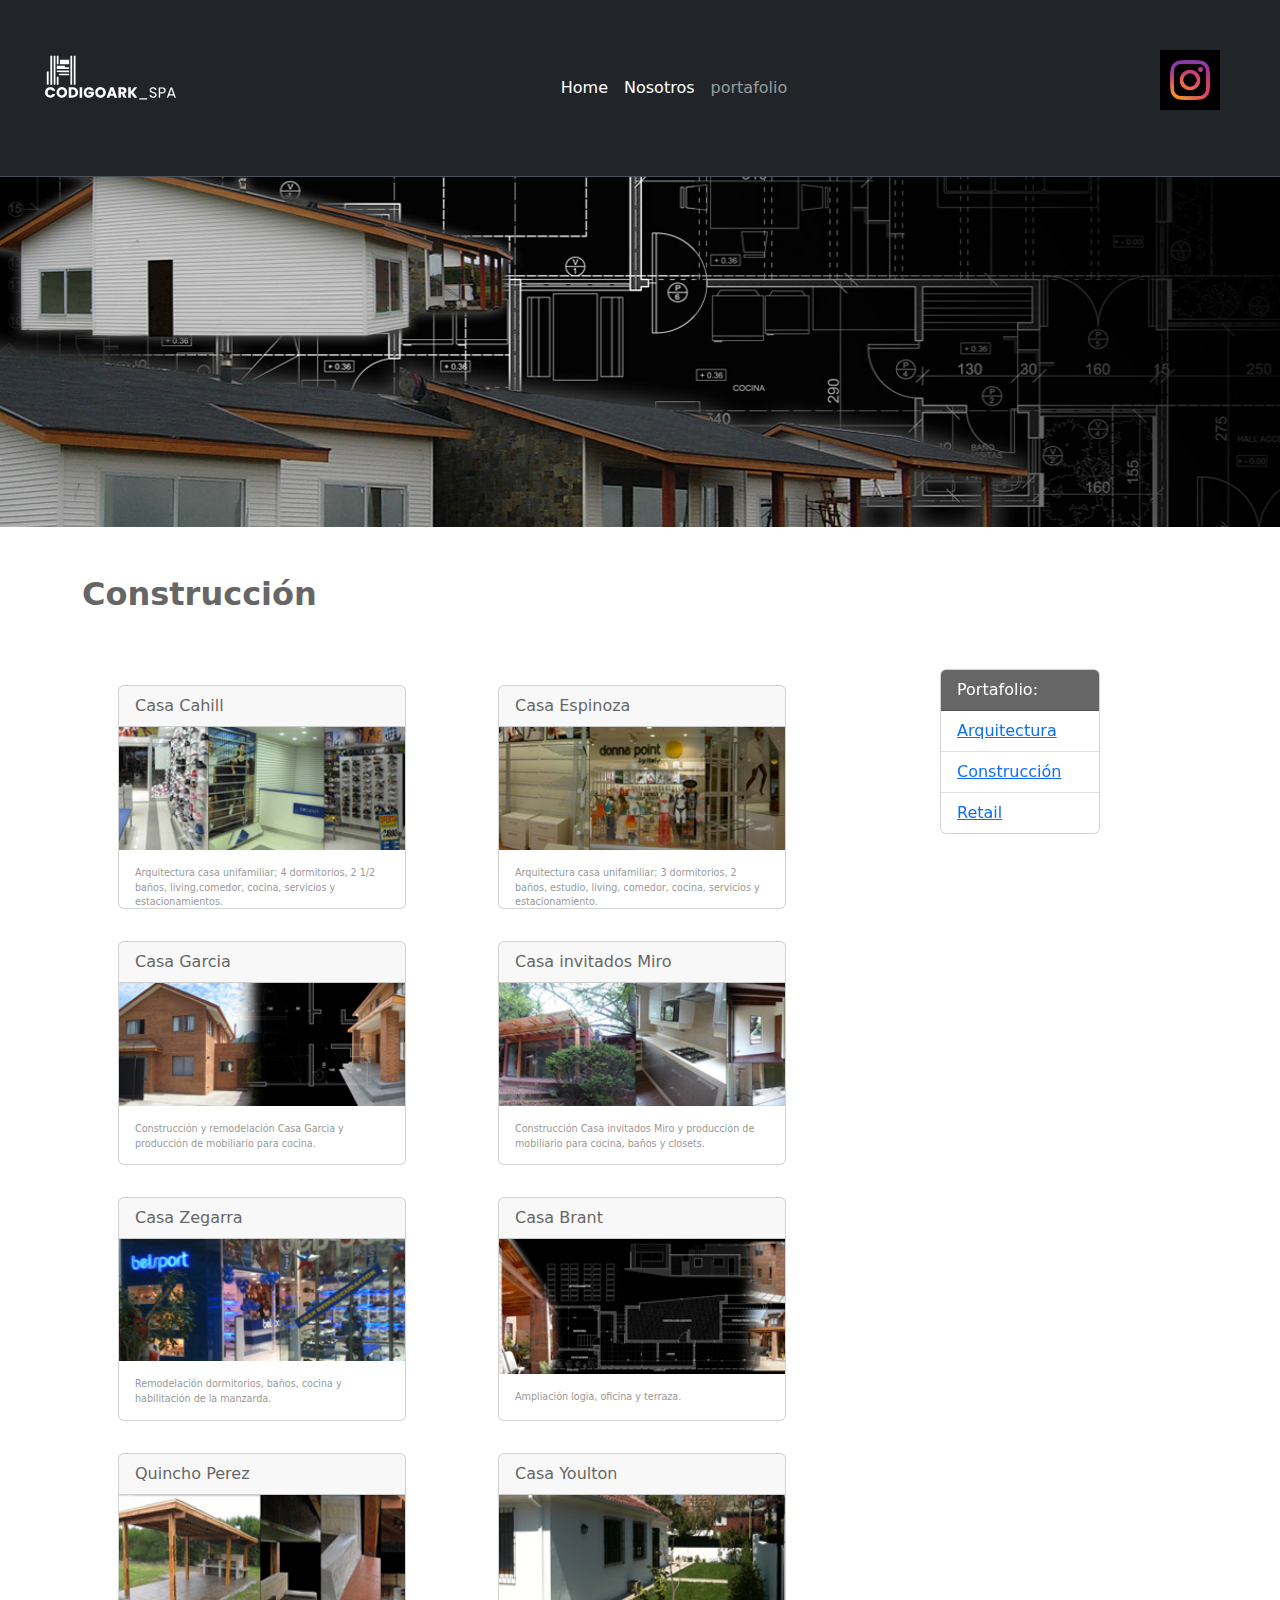
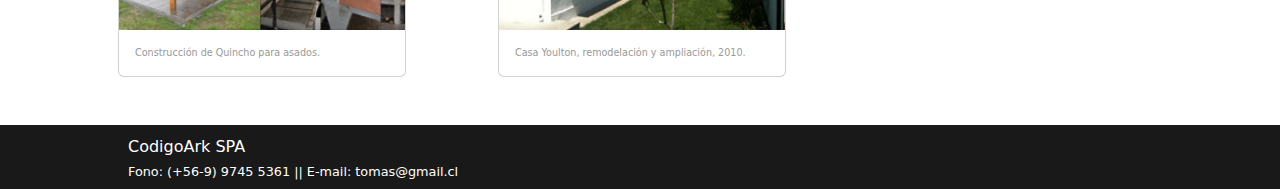
==== construccion.html @ f6d198fb "subiendo cambios" ====
<!doctype html>
<html lang="en">
  <head>
    <meta charset="utf-8">
    <meta name="viewport" content="width=device-width, initial-scale=1">
    <title>CodigoArk</title>
    <link href="https://cdn.jsdelivr.net/npm/bootstrap@5.3.3/dist/css/bootstrap.min.css" rel="stylesheet" integrity="sha384-QWTKZyjpPEjISv5WaRU9OFeRpok6YctnYmDr5pNlyT2bRjXh0JMhjY6hW+ALEwIH" crossorigin="anonymous">
    <link rel="stylesheet" href="./style.css">
  </head>
  <body>
    <nav class="navbar bg-dark navbar-expand-lg border-bottom border-body" data-bs-theme="dark">
      <div class="container-fluid">
          <img src="./img/logo.svg" alt="" class="navbar-brand logo" width="280" height="200">
        <button class="navbar-toggler" type="button" data-bs-toggle="collapse" data-bs-target="#navbarSupportedContent" aria-controls="navbarSupportedContent" aria-expanded="false" aria-label="Toggle navigation">
          <span class="navbar-toggler-icon"></span>
        </button>
        <div class="collapse navbar-collapse" id="navbarSupportedContent">
          <ul class="navbar-nav ms-auto me-auto mb-2 mb-lg-0">
            <li class="nav-item">
              <a class="nav-link active" aria-current="page" href="/index.html">Home</a>
            </li>
            <li class="nav-item">
              <a class="nav-link active" aria-current="page" href="/nosotros.html">Nosotros</a>
            </li>
            <li class="nav-item">
              <a class="nav-link" href="/portafolio.html">portafolio</a>
            </li>
          </ul>
          <ul>
            <li>
              <a class="nav-link active me-5" href="https://www.instagram.com/codigoark_spa/">
                <img src="./img/instagram.jpeg" alt="logo-instagram" width="60" height="60">
              </a>
            </li>
          </ul>
        </div>
      </div>
    </nav>
    
    <div class="row">
        <div class="col-12 d-none d-sm-block col-md-12 col-lg-12">
            <img src="./img/casa-cahill.jpg" alt="fotos-arq" class="foto-casa-cahill" id="slider2">
        </div>
    </div>
    
    <div class="container">
        <div class="row mt-5">
            <h2>Construcción</h2>
            <div class="col-sm-8">
                <div class="row mt-5">
                    <div class="col-xs-12 col-sm-12 col-md-12 col-lg-6 px-5 my-3">
                        <div id="card" class="card ms-auto me-auto">
                            <div class="card-header proy-destacados-title">
                                Casa Cahill
                            </div>
                            <img src="./img/belsport_apumanque.jpg" class="card-img-top img-destacada" alt="casa-cahill">
                            <div class="card-body">
                                <p class="card-text text-destacados">
                                    Arquitectura casa unifamiliar; 4 dormitorios, 2 1/2 baños, living,comedor, cocina, servicios y estacionamientos.
                                </p>
                            </div>
                        </div>
                    </div>
                    <div class="col-xs-12 col-sm-12 col-md-12 col-lg-6 px-5 my-3">
                        <div id="card" class="card ms-auto me-auto">
                            <div class="card-header proy-destacados-title">
                                Casa Espinoza
                            </div>
                            <img src="./img/donna_point (1).jpg" class="card-img-top img-destacada" alt="casa-cahill">
                            <div class="card-body">
                                <p class="card-text text-destacados">
                                    Arquitectura casa unifamiliar; 3 dormitorios, 2 baños, estudio, living, comedor, cocina, servicios y estacionamiento.
                                </p>
                            </div>
                        </div>
                    </div>
                </div>
                <div class="row">
                    <div class="col-xs-12 col-sm-12 col-md-12 col-lg-6 px-5 my-3">
                        <div id="card" class="card ms-auto me-auto">
                            <div class="card-header proy-destacados-title">
                                Casa Garcia
                            </div>
                            <img src="./img/casa_garcia.jpg" class="card-img-top img-destacada" alt="casa-garcia">
                            <div class="card-body">
                                <p class="card-text text-destacados">
                                    Construcción y remodelación Casa Garcia y producción de mobiliario para cocina.
                                </p>
                            </div>
                        </div>
                    </div>
                    <div class="col-xs-12 col-sm-12 col-md-12 col-lg-6 px-5 my-3">
                        <div id="card" class="card ms-auto me-auto">
                            <div class="card-header proy-destacados-title">
                                Casa invitados Miro
                            </div>
                            <img src="./img/casa_invitadosmiro.jpg" class="card-img-top img-destacada" alt="casa-invitados-miro">
                            <div class="card-body">
                                <p class="card-text text-destacados">
                                    Construcción Casa invitados Miro y producción de mobiliario para cocina, baños y closets.
                                </p>
                            </div>
                        </div>
                    </div>
                </div>
                <div class="row">
                    <div class="col-xs-12 col-sm-12 col-md-12 col-lg-6 px-5 my-3">
                        <div id="card" class="card ms-auto me-auto">
                            <div class="card-header proy-destacados-title">
                                Casa Zegarra
                            </div>
                            <img src="./img/belsport_plaza_oeste.jpg" class="card-img-top img-destacada" alt="casa-cahill">
                            <div class="card-body">
                                <p class="card-text text-destacados">
                                    Remodelación dormitorios, baños, cocina y habilitación de la manzarda.
                                </p>
                            </div>
                        </div>
                    </div>
                    <div class="col-xs-12 col-sm-12 col-md-12 col-lg-6 px-5 my-3">
                        <div id="card" class="card ms-auto me-auto">
                            <div class="card-header proy-destacados-title">
                                Casa Brant
                            </div>
                            <img src="./img/casa_brant.jpg" class="card-img-top img-destacada" alt="casa-brant">
                            <div class="card-body">
                                <p class="card-text text-destacados">
                                    Ampliación logia, oficina y terraza.
                                </p>
                            </div>
                        </div>
                    </div>
                </div>
                <div class="row">
                    <div class="col-xs-12 col-sm-12 col-md-12 col-lg-6 px-5 my-3">
                        <div id="card" class="card ms-auto me-auto">
                            <div class="card-header proy-destacados-title">
                                Quincho Perez
                            </div>
                            <img src="./img/quincho_perez.jpg" class="card-img-top img-destacada" alt="quincho-perez">
                            <div class="card-body">
                                <p class="card-text text-destacados">
                                    Construcción de Quincho para asados.
                                </p>
                            </div>
                        </div>
                    </div>
                    <div class="col-xs-12 col-sm-12 col-md-12 col-lg-6 px-5 my-3">
                        <div id="card" class="card ms-auto me-auto">
                            <div class="card-header proy-destacados-title">
                                Casa Youlton
                            </div>
                            <img src="./img/casa_youlton.jpg" class="card-img-top img-destacada" alt="casa-youlton">
                            <div class="card-body">
                                <p class="card-text text-destacados">
                                    Casa Youlton, remodelación y ampliación, 2010.
                                </p>
                            </div>
                        </div>
                    </div>
                </div>
            </div>
            <!--secciones del portafolio-->
            <div class="col-sm-4">
                <div class="card section-ports ms-auto me-auto mt-5">
                    <div class="card-header portf-header">
                        Portafolio:
                    </div>
                    <ul class="list-group list-group-flush item-portafolio">
                        <li class="list-group-item item-portafolio">
                            <a href="/portafolio.html">Arquitectura</a>
                        </li>
                        <li class="list-group-item item-portafolio">
                            <a href="/construccion.html">Construcción</a>
                        </li>
                        <li class="list-group-item item-portafolio">
                            <a href="/retail.html">Retail</a>
                        </li>
                    </ul>
                </div>
            </div>
        </div>

    </div>

    <!--footer -->
    <footer>
        <h4 class="foot-title">CodigoArk SPA</h4>
        <h5 class="foot-msg">
        Fono: (+56-9) 9745 5361 || E-mail: tomas@gmail.cl
        </h5>
    </footer>
    <!--Bootstrap-->
    <script src="https://cdn.jsdelivr.net/npm/bootstrap@5.3.3/dist/js/bootstrap.bundle.min.js" integrity="sha384-YvpcrYf0tY3lHB60NNkmXc5s9fDVZLESaAA55NDzOxhy9GkcIdslK1eN7N6jIeHz" crossorigin="anonymous"></script>
    <script src="https://cdn.jsdelivr.net/npm/@popperjs/core@2.11.8/dist/umd/popper.min.js" integrity="sha384-I7E8VVD/ismYTF4hNIPjVp/Zjvgyol6VFvRkX/vR+Vc4jQkC+hVqc2pM8ODewa9r" crossorigin="anonymous"></script>
    <script src="https://cdn.jsdelivr.net/npm/bootstrap@5.3.3/dist/js/bootstrap.min.js" integrity="sha384-0pUGZvbkm6XF6gxjEnlmuGrJXVbNuzT9qBBavbLwCsOGabYfZo0T0to5eqruptLy" crossorigin="anonymous"></script>
  </body>
</html>
---- style.css ----
* {
    margin: 0;
    padding: 0;
    box-sizing: border-box;
}

.logo {
    width: 12rem;
    height: 10rem;
}

img.img-destacada {
    border-radius: 0 !important;
    height: 8.614rem;
}

div#card {
    width: 18rem; 
    height: 14rem;
}

div.proy-destacados-title {
        color: #666 !important;
        font-weight: 500;
}

p.text-destacados {
    color: #999 !important;
    font-weight: 400;
    font-size: 0.6rem;
    margin-top: auto;
    margin-bottom: auto;
}

footer {
    background-color: #000000e6;
    height: 4rem;
    padding-left: 8rem !important;
    padding-top: 0.7rem;
    margin-top: 2rem;
}

h4.foot-title {
    font-size: 1rem;
    font-weight: 500;
    color: #fff;
}

h5.foot-msg {
    font-size: 0.8rem;
    font-weight: 500;
    color: #fff;
}


/*nosotros*/
img#slider2 {
    width: 100%;
    background-color: #000;
    height: 350px;
    overflow: hidden;
}

h2.titulo-nosotros {
    font-weight: 700;
    color: #666;
}

h3.subtitulo-nosotros {
    font-weight: 400;
    color: #999;
}
/*Portafolio*/
div.portf-header {
    background-color: #666;
    color:#fff;
}
li.item-portafolio {
    color: #666;
}

div.proy-portf {
    height: 3rem;
}

div.section-ports {
    width: 10rem;
    position: -webkit-sticky; 
    position: sticky;
    top: 20rem;
}

h2 {
    font-weight: 700;
    color: #666;
}
/*contacto*/
div.icons {
    position: relative;
    text-align: center;
}
svg {
    width: 5rem;
    height: 5rem;
    margin-right: 2rem;
    margin-left: 2rem;
    margin-bottom: 1rem;
    display: inline-block;
}

h4.contacto {
    font-weight: 400;
    color: #999;
    font-size: 1rem;
}

/*Portafolio*/
div.portf-header {
    background-color: #666;
    color:#fff;
}
li.item-portafolio {
    color: #666;
}

div.proy-portf {
    height: 3rem;
}

div.section-ports {
    width: 10rem;
    position: -webkit-sticky; 
    position: sticky;
    top: 20rem;
}

h2 {
    font-weight: 700;
    color: #666;
}

p.text-destacados {
    color: #999 !important;
    font-weight: 400;
    font-size: 0.6rem;
    margin-top: auto;
    margin-bottom: auto;
}
/*contacto*/
div.icons {
    position: relative;
    text-align: center;
}
svg {
    width: 5rem;
    height: 5rem;
    margin-right: 2rem;
    margin-left: 2rem;
    margin-bottom: 1rem;
    display: inline-block;
}

h4.contacto {
    font-weight: 400;
    color: #999;
    font-size: 1rem;
}
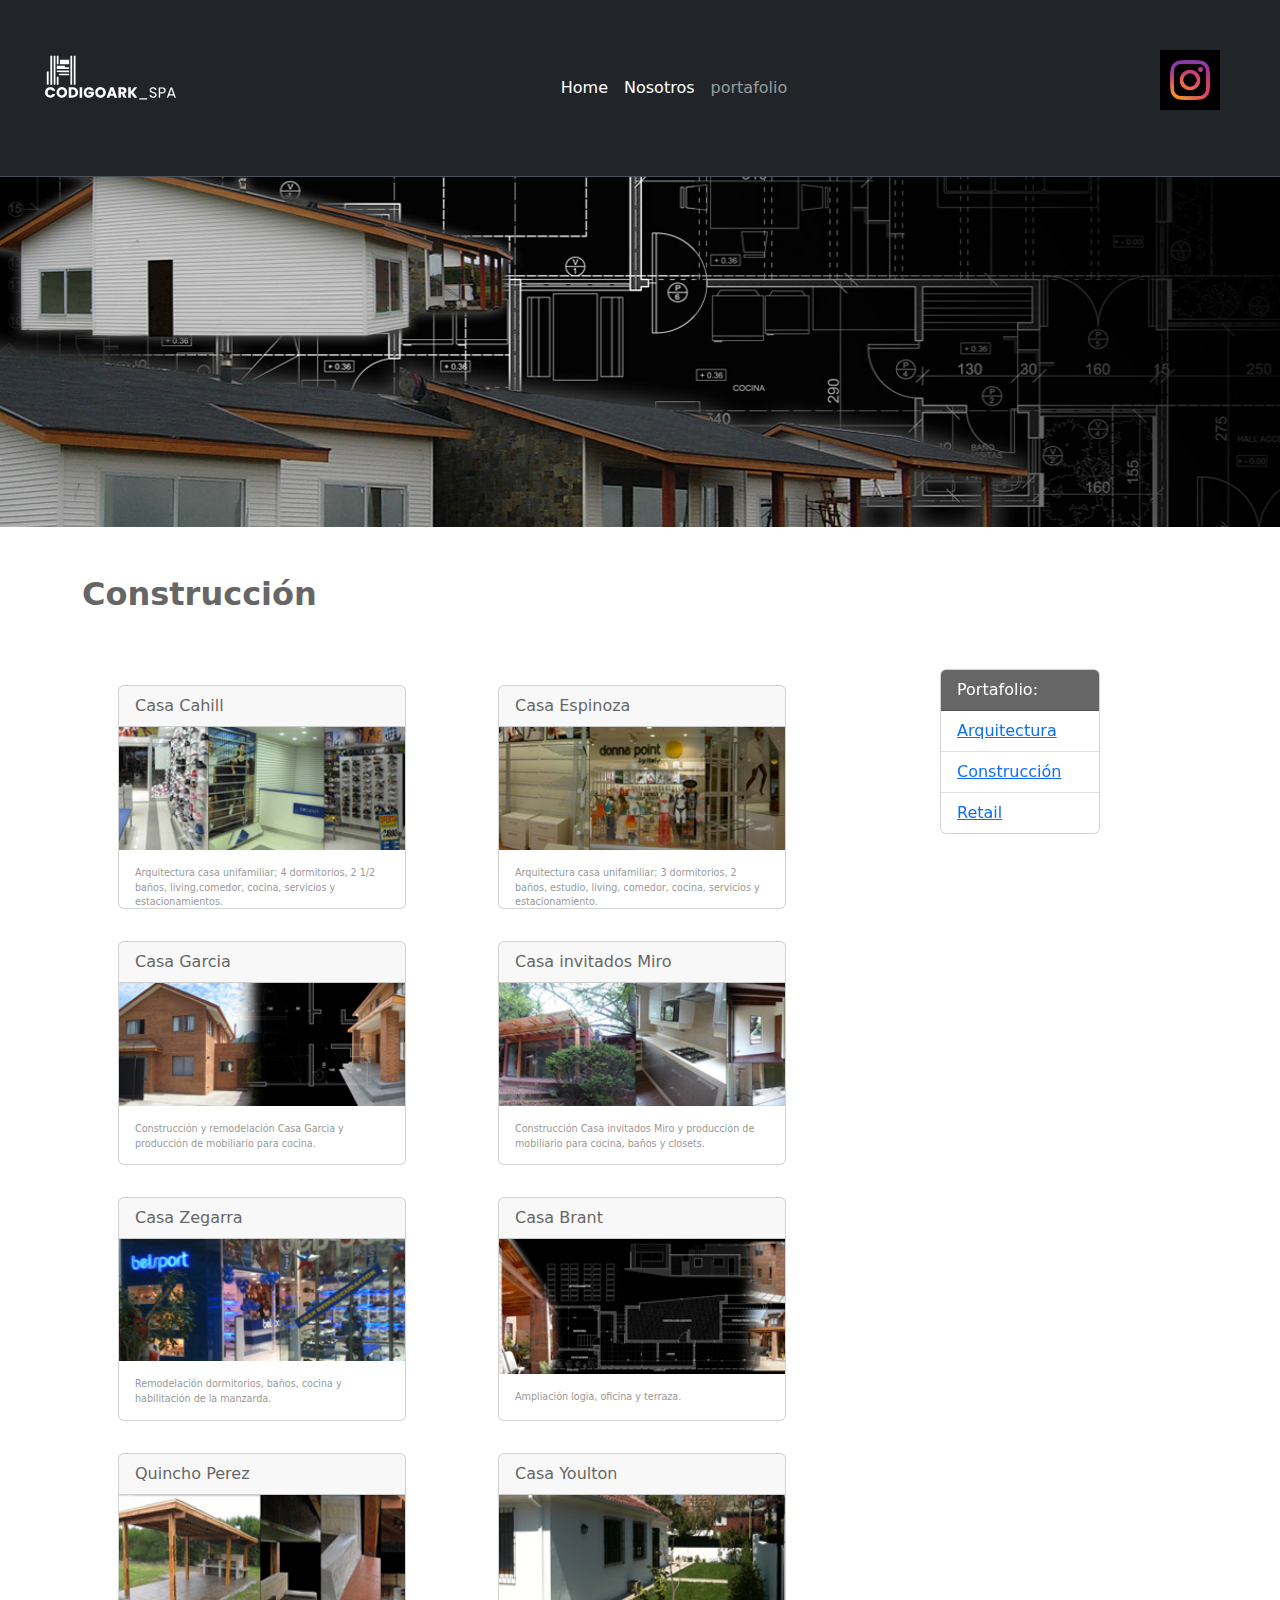
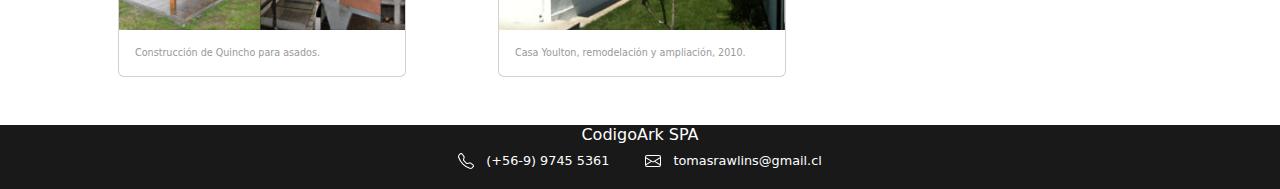
==== commit 297788fe: "subiendo cambios en footer" ====
--- a/construccion.html
+++ b/construccion.html
@@ -184,10 +184,14 @@
     </div>
 
     <!--footer -->
-    <footer>
+    <footer class="text-center p-0">
         <h4 class="foot-title">CodigoArk SPA</h4>
         <h5 class="foot-msg">
-        Fono: (+56-9) 9745 5361 || E-mail: tomas@gmail.cl
+            <img src="./img/telephone.svg" alt="ícono teléfono" class="me-2">
+            <span>(+56-9) 9745 5361</span>
+            <span class="mx-3"></span>
+            <img src="./img/email.svg" alt="ícono email" class="me-2">
+            <span>tomasrawlins@gmail.cl</span>
         </h5>
     </footer>
     <!--Bootstrap-->
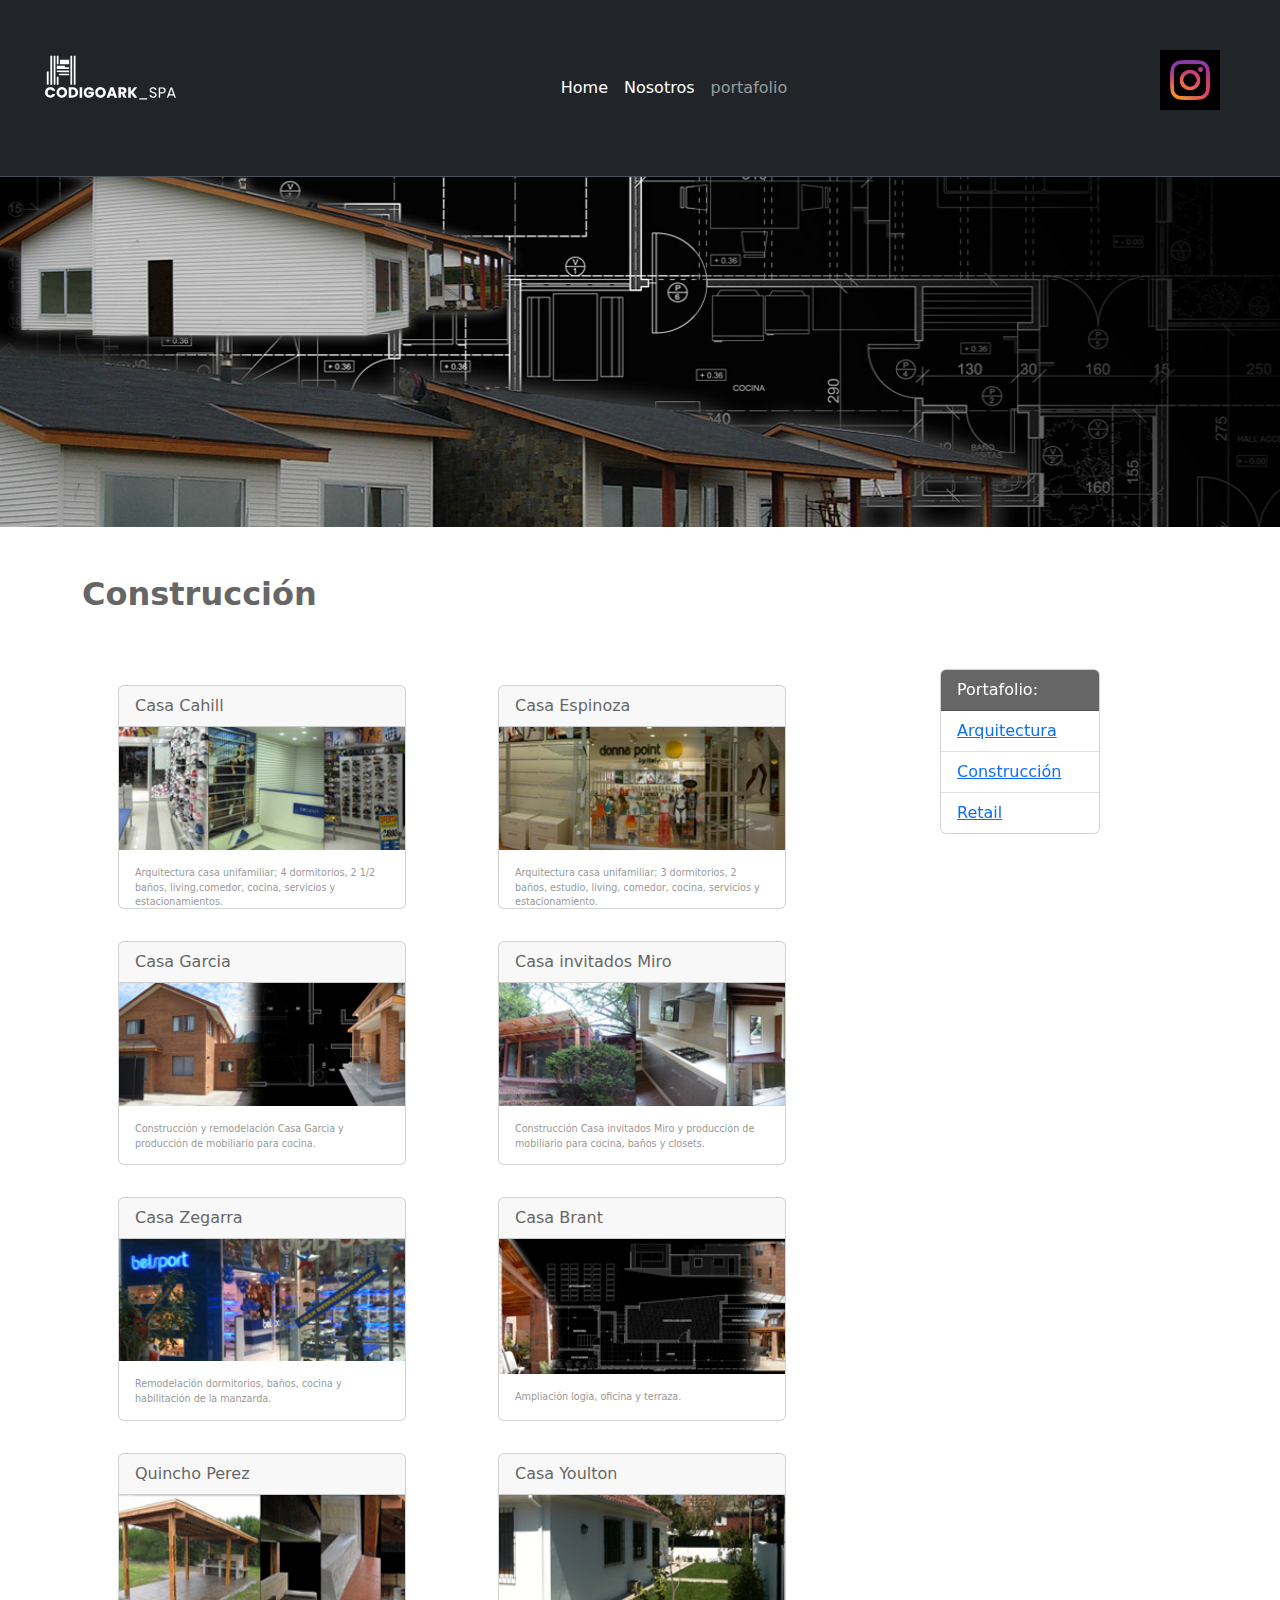
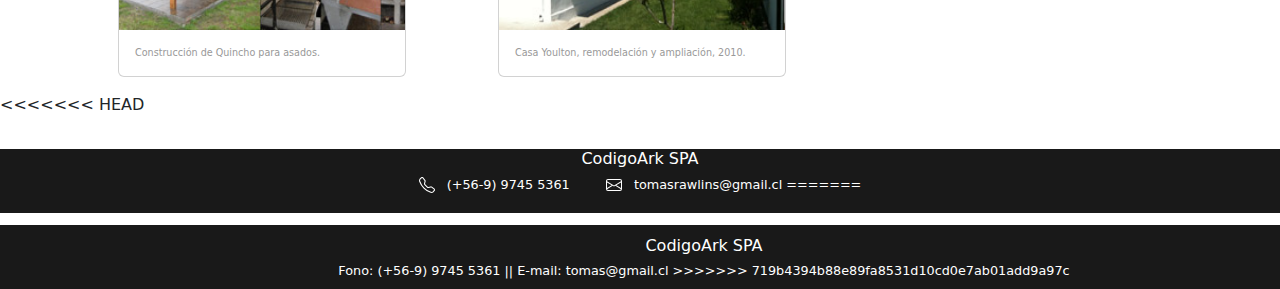
==== commit cb7660a5: "cambios footer" ====
--- a/construccion.html
+++ b/construccion.html
@@ -184,6 +184,7 @@
     </div>
 
     <!--footer -->
+<<<<<<< HEAD
     <footer class="text-center p-0">
         <h4 class="foot-title">CodigoArk SPA</h4>
         <h5 class="foot-msg">
@@ -192,6 +193,12 @@
             <span class="mx-3"></span>
             <img src="./img/email.svg" alt="ícono email" class="me-2">
             <span>tomasrawlins@gmail.cl</span>
+=======
+    <footer>
+        <h4 class="foot-title">CodigoArk SPA</h4>
+        <h5 class="foot-msg">
+        Fono: (+56-9) 9745 5361 || E-mail: tomas@gmail.cl
+>>>>>>> 719b4394b88e89fa8531d10cd0e7ab01add9a97c
         </h5>
     </footer>
     <!--Bootstrap-->
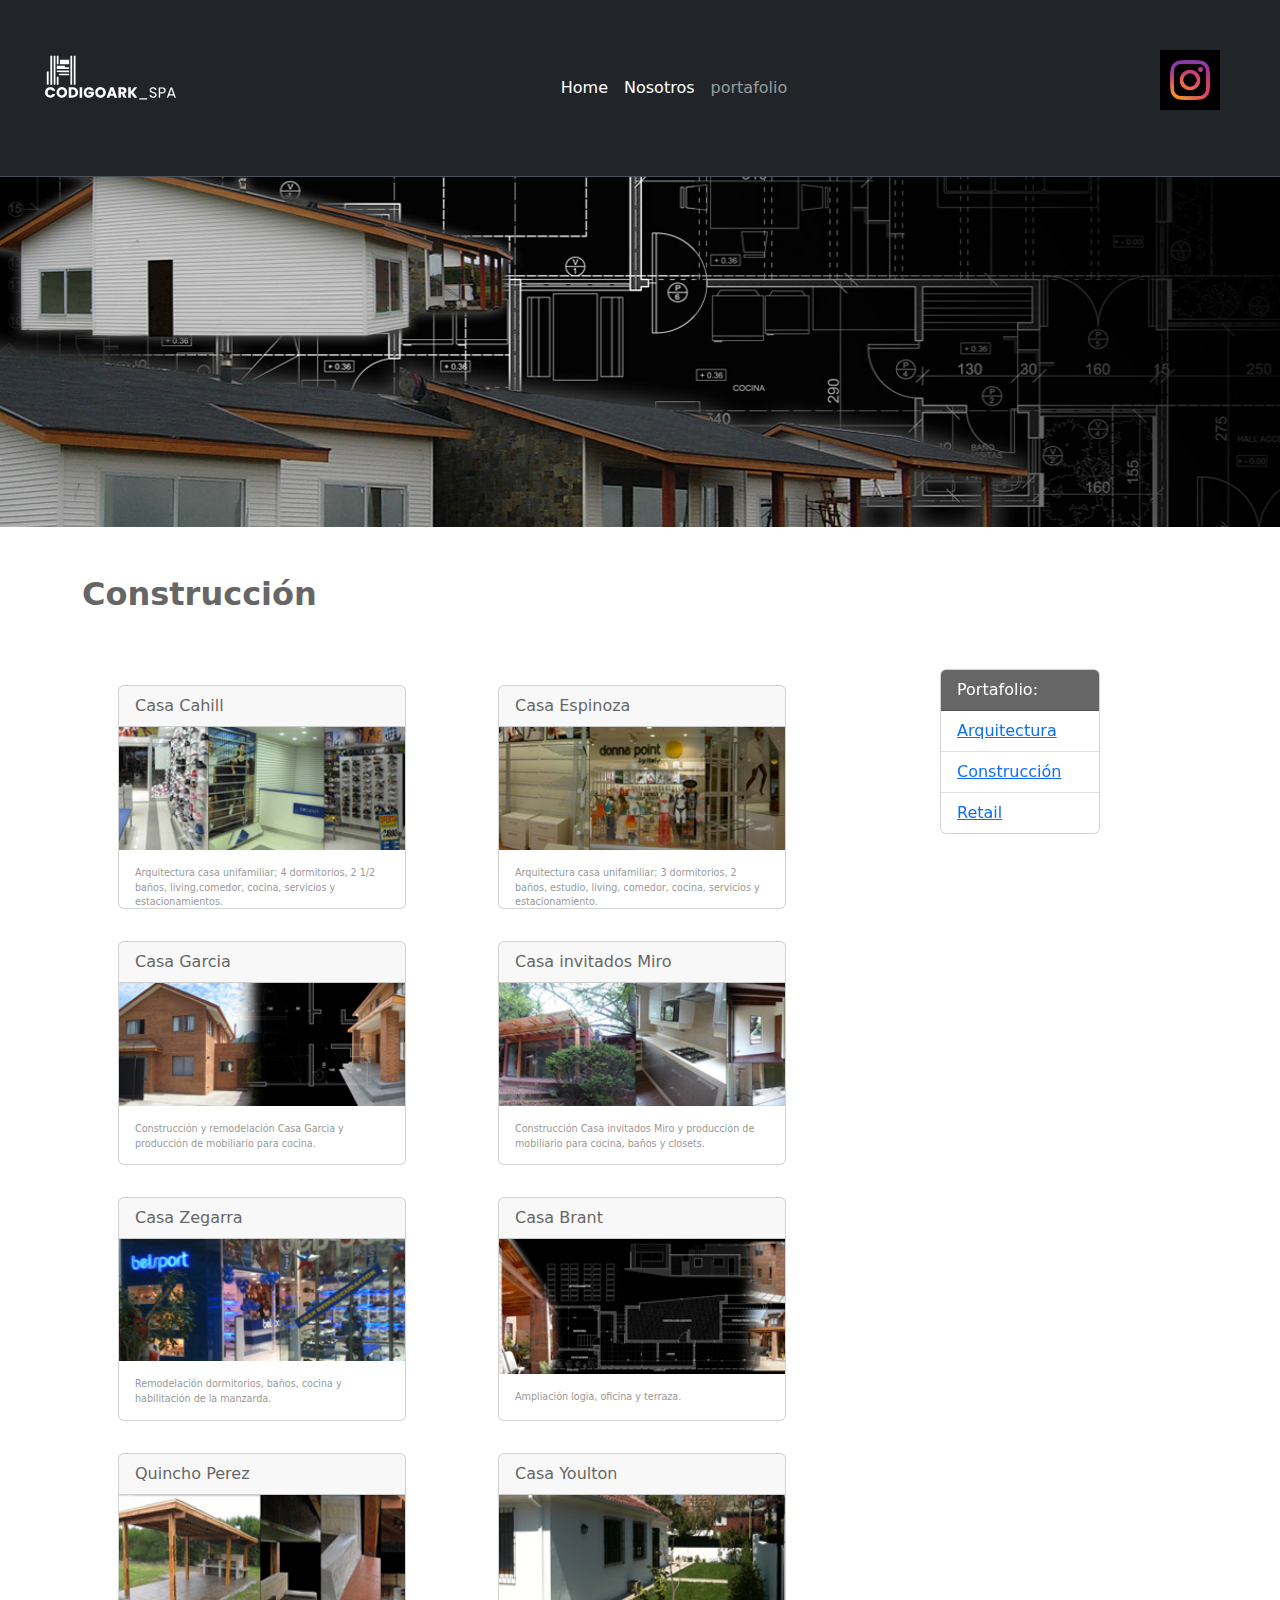
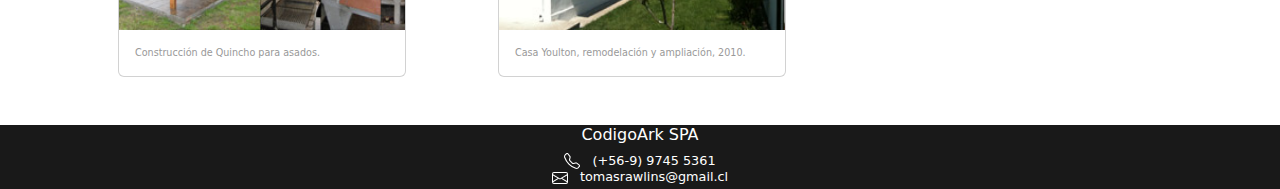
==== commit 9ae73548: "nuevo footer" ====
--- a/construccion.html
+++ b/construccion.html
@@ -184,23 +184,19 @@
     </div>
 
     <!--footer -->
-<<<<<<< HEAD
     <footer class="text-center p-0">
-        <h4 class="foot-title">CodigoArk SPA</h4>
-        <h5 class="foot-msg">
-            <img src="./img/telephone.svg" alt="ícono teléfono" class="me-2">
-            <span>(+56-9) 9745 5361</span>
-            <span class="mx-3"></span>
-            <img src="./img/email.svg" alt="ícono email" class="me-2">
-            <span>tomasrawlins@gmail.cl</span>
-=======
-    <footer>
-        <h4 class="foot-title">CodigoArk SPA</h4>
-        <h5 class="foot-msg">
-        Fono: (+56-9) 9745 5361 || E-mail: tomas@gmail.cl
->>>>>>> 719b4394b88e89fa8531d10cd0e7ab01add9a97c
-        </h5>
-    </footer>
+            <h4 class="foot-title">CodigoArk SPA</h4>
+            <h5 class="foot-msg">
+              <div class="footer-info">
+                <img src="./img/telephone.svg" alt="ícono teléfono" class="me-2">
+                <span>(+56-9) 9745 5361</span>
+              </div>
+              <div class="footer-info">
+                <img src="./img/email.svg" alt="ícono email" class="me-2">
+                <span>tomasrawlins@gmail.cl</span>
+              </div>
+            </h5>
+        </footer>
     <!--Bootstrap-->
     <script src="https://cdn.jsdelivr.net/npm/bootstrap@5.3.3/dist/js/bootstrap.bundle.min.js" integrity="sha384-YvpcrYf0tY3lHB60NNkmXc5s9fDVZLESaAA55NDzOxhy9GkcIdslK1eN7N6jIeHz" crossorigin="anonymous"></script>
     <script src="https://cdn.jsdelivr.net/npm/@popperjs/core@2.11.8/dist/umd/popper.min.js" integrity="sha384-I7E8VVD/ismYTF4hNIPjVp/Zjvgyol6VFvRkX/vR+Vc4jQkC+hVqc2pM8ODewa9r" crossorigin="anonymous"></script>
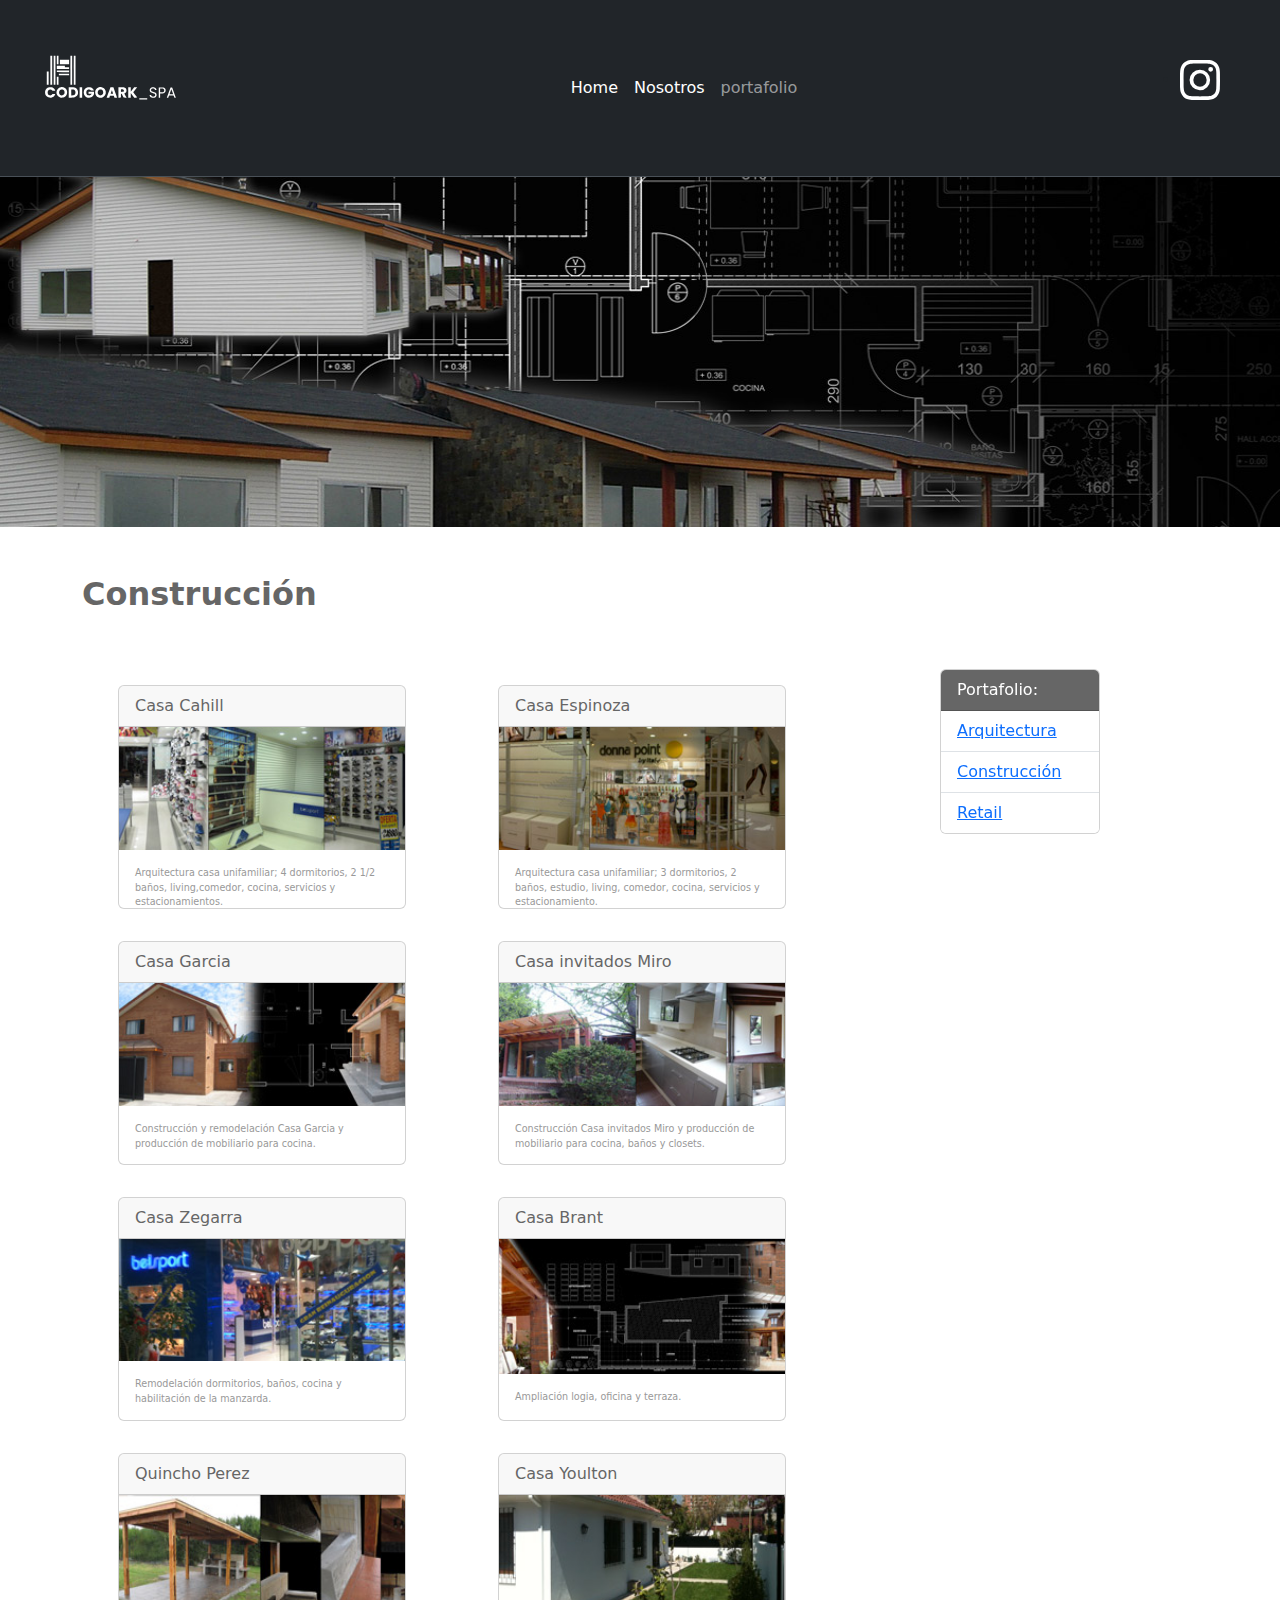
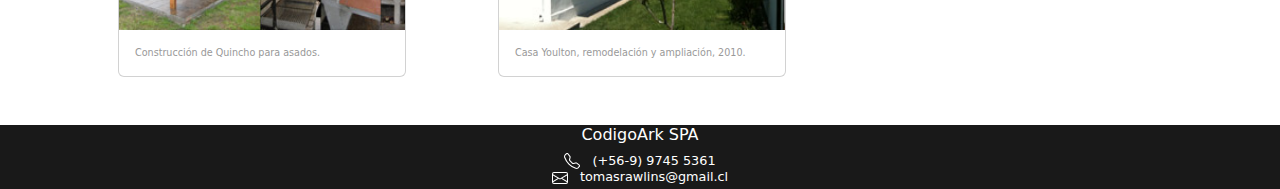
==== commit ce01db6f: "nav" ====
--- a/construccion.html
+++ b/construccion.html
@@ -29,7 +29,7 @@
           <ul>
             <li>
               <a class="nav-link active me-5" href="https://www.instagram.com/codigoark_spa/">
-                <img src="./img/instagram.jpeg" alt="logo-instagram" width="60" height="60">
+                <img src="./img/instagram.svg" alt="logo-instagram" width="40" height="40">
               </a>
             </li>
           </ul>
